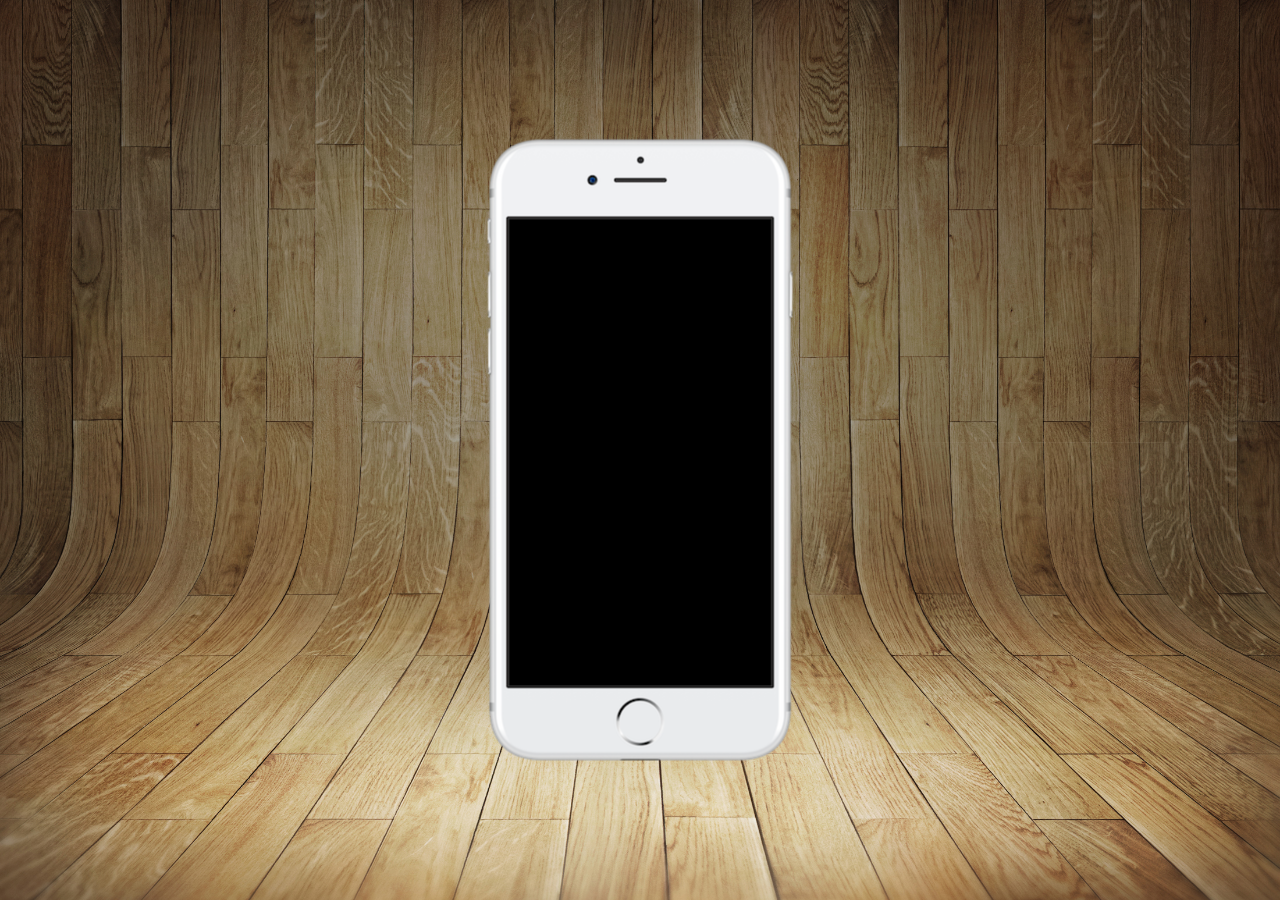
==== index.html @ 7f1a2ec0 "." ====
<!DOCTYPE html>
<html lang="pt-br">
<head>
    <meta charset="UTF-8">
    <meta http-equiv="X-UA-Compatible" content="IE=edge">
    <meta name="viewport" content="width=device-width, initial-scale=1.0">
    <link rel="shortcut icon" href="favicon.ico" type="image/x-icon">
    <link rel="stylesheet" href="estilos/style.css">
    <title>Projeto Redes sociais</title>
</head>
<body>
    <main>
        <section id="celular">

        </section>
        <section id="redes-sociais">

        </section>
    </main>
</body>
</html>
---- estilos/style.css ----
@charset "UTF-8";
* {
    margin: 0px;
    padding: 0px;
    font-family:Arial, Helvetica, sans-serif;
}

html, body {
    height: 100vh;
    width: 100vw;
    background-color: black;
}

body {
    background: url(../imagens/fundo-madeira.jpg) no-repeat top center;
    background-size: cover;
    background-attachment: fixed;  
}

main {
    position: relative;
    height: 100vh;
}

section#celular {
    position: absolute;
    top: 50%;
    left: 50%;
    transform: translate(-50%, -50%);

    height: 627px;
    width: 311px;
    background: url('../imagens/frame-iphone.png');
}
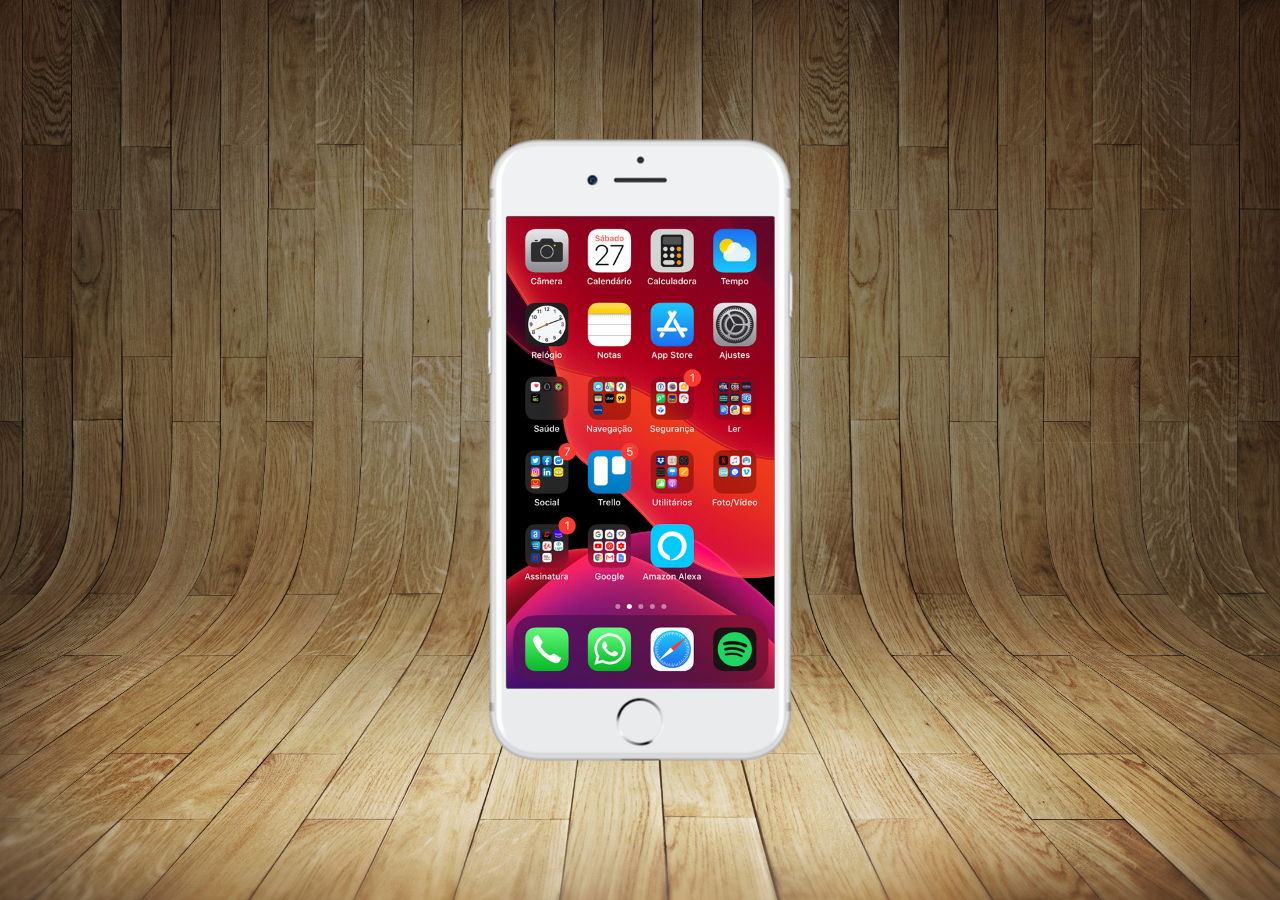
==== commit 33c118d7: "." ====
--- a/index.html
+++ b/index.html
@@ -11,7 +11,7 @@
 <body>
     <main>
         <section id="celular">
-
+            <iframe src="home.html" name="tela" id="tela" frameborder="0"></iframe>
         </section>
         <section id="redes-sociais">
 
--- a/estilos/style.css
+++ b/estilos/style.css
@@ -31,4 +31,12 @@
     height: 627px;
     width: 311px;
     background: url('../imagens/frame-iphone.png');
+}
+
+iframe#tela{
+    position: relative;
+    top: 80px;
+    left: 22px;
+    width: 268px;
+    height: 472px;
 }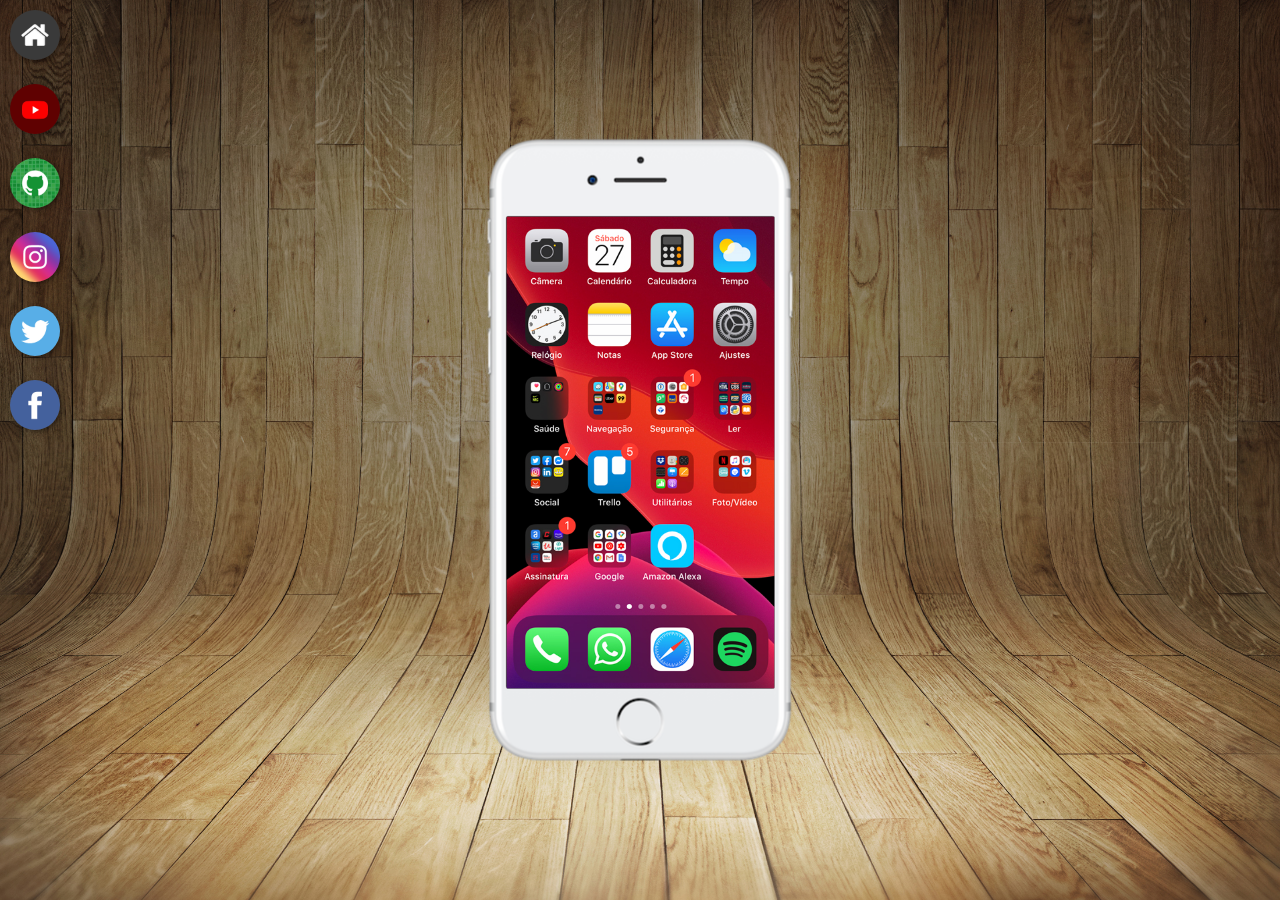
==== commit 294de8cf: "." ====
--- a/index.html
+++ b/index.html
@@ -14,7 +14,12 @@
             <iframe src="home.html" name="tela" id="tela" frameborder="0"></iframe>
         </section>
         <section id="redes-sociais">
-
+            <a href="#" target="tela"><img src="imagens/logo-home.jpg" alt="Home"></a><br>
+            <a href="#" target="tela"><img src="imagens/logo-youtube.jpg" alt="Youtube"></a><br>
+            <a href="#" target="tela"><img src="imagens/logo-github.jpg" alt="GitHub"></a><br>
+            <a href="#" target="tela"><img src="imagens/logo-instagram.jpg" alt="Instagram"></a><br>
+            <a href="#" target="tela"><img src="imagens/logo-twitter.jpg" alt="Twitter"></a><br>
+            <a href="#" target="tela"><img src="imagens/logo-facebook.jpg" alt="Facebook"></a>
         </section>
     </main>
 </body>
--- a/estilos/style.css
+++ b/estilos/style.css
@@ -39,4 +39,22 @@
     left: 22px;
     width: 268px;
     height: 472px;
+}
+
+section#redes-sociais {
+    text-align: left;    
+}
+
+section#redes-sociais img {
+    width: 50px;
+    margin: 10px;
+    border-radius: 50%;
+    box-shadow: 2px 2px 5px rgba(0, 0, 0, 0.397);
+    box-sizing: border-box;
+}
+
+section#redes-sociais img:hover {
+    transform: translate(-3px, -3px);
+    box-shadow: 5px 5px 10px rgba(0, 0, 0, 0.616);
+    transition: transform .3s, box-;
 }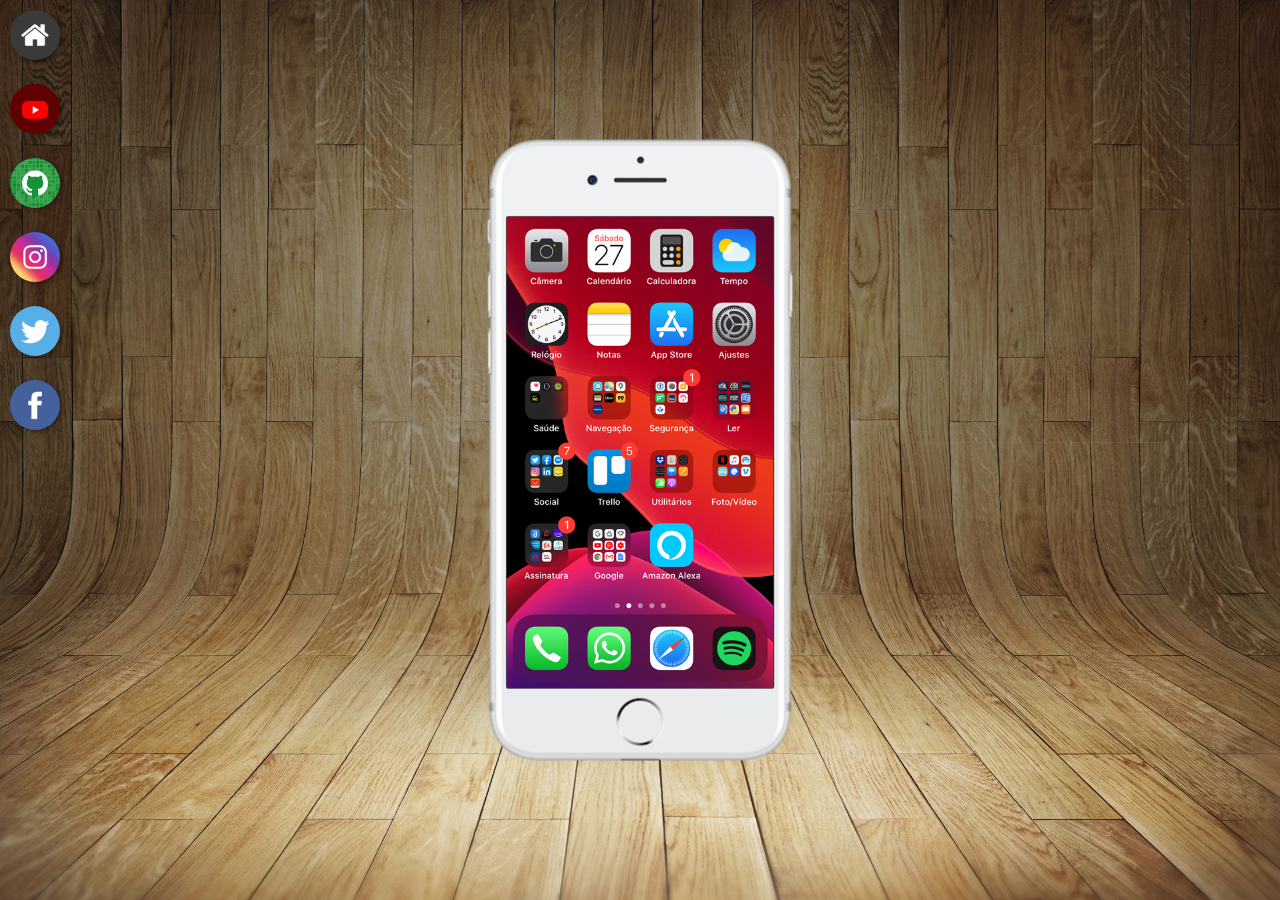
==== commit 68fcc503: "." ====
--- a/index.html
+++ b/index.html
@@ -14,9 +14,9 @@
             <iframe src="home.html" name="tela" id="tela" frameborder="0"></iframe>
         </section>
         <section id="redes-sociais">
-            <a href="#" target="tela"><img src="imagens/logo-home.jpg" alt="Home"></a><br>
-            <a href="#" target="tela"><img src="imagens/logo-youtube.jpg" alt="Youtube"></a><br>
-            <a href="#" target="tela"><img src="imagens/logo-github.jpg" alt="GitHub"></a><br>
+            <a href="home.html" target="tela"><img src="imagens/logo-home.jpg" alt="Home"></a><br>
+            <a href="youtube.html" target="tela"><img src="imagens/logo-youtube.jpg" alt="Youtube"></a><br>
+            <a href="github.html" target="tela"><img src="imagens/logo-github.jpg" alt="GitHub"></a><br>
             <a href="#" target="tela"><img src="imagens/logo-instagram.jpg" alt="Instagram"></a><br>
             <a href="#" target="tela"><img src="imagens/logo-twitter.jpg" alt="Twitter"></a><br>
             <a href="#" target="tela"><img src="imagens/logo-facebook.jpg" alt="Facebook"></a>
--- a/estilos/style.css
+++ b/estilos/style.css
@@ -37,7 +37,7 @@
     position: relative;
     top: 80px;
     left: 22px;
-    width: 268px;
+    width: 267px;
     height: 472px;
 }
 
